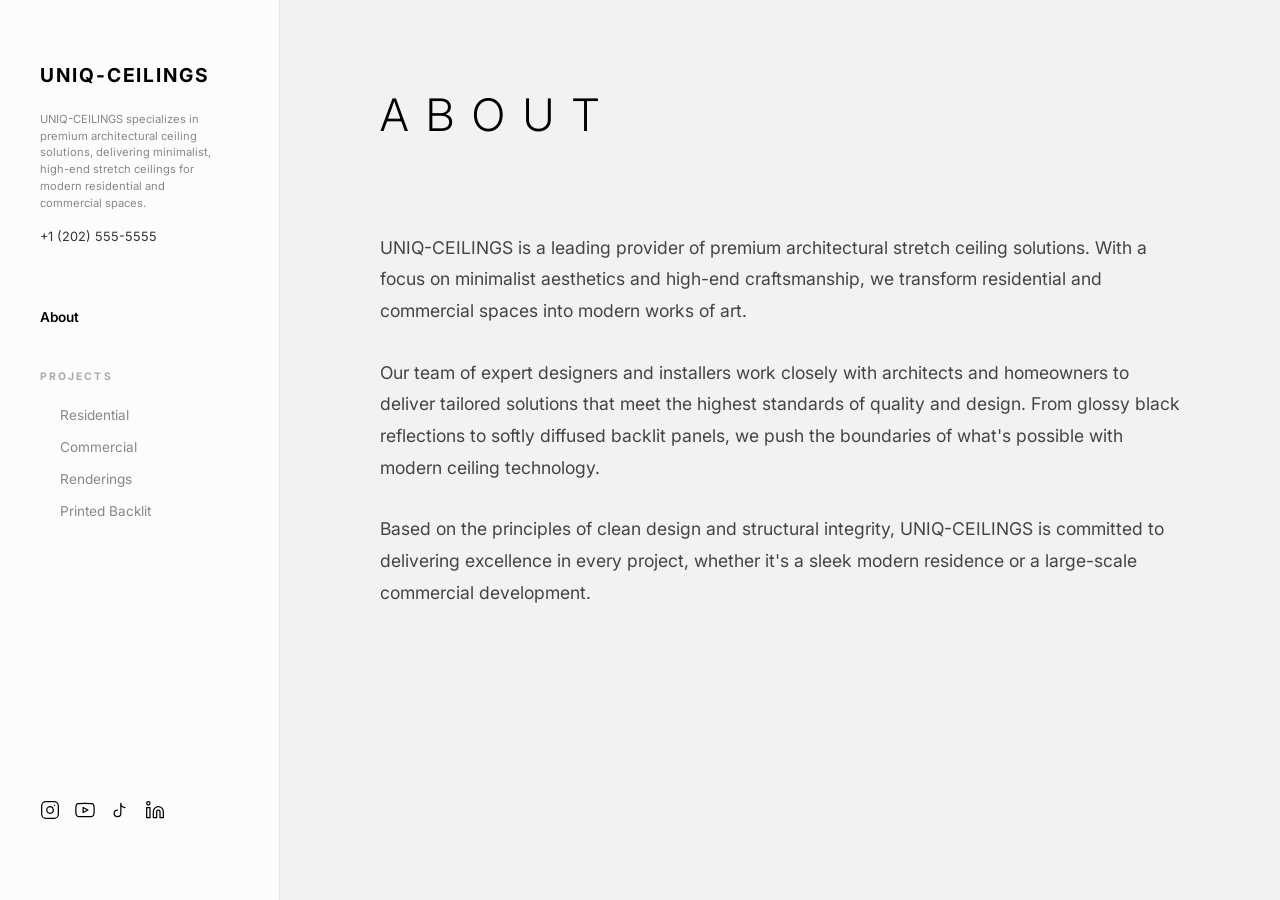
==== about.html @ fbc2c292 "d" ====
<!DOCTYPE html>
<html lang="en">

<head>
    <meta charset="UTF-8">
    <meta name="viewport" content="width=device-width, initial-scale=1.0">
    <title>About UNIQ-CEILINGS — Premium Stretch Ceilings South Florida</title>
    <meta name="description"
        content="Learn more about UNIQ-CEILINGS, South Florida's leader in premium architectural stretch ceiling solutions. Serving Miami, Fort Lauderdale, Tampa, and Orlando with high-end custom designs.">
    <link rel="canonical" href="/about.html">
    <meta name="robots" content="index, follow">
    <meta name="geo.region" content="US-FL">
    <meta name="geo.placename" content="South Florida">
    <meta name="geo.position" content="27.6648;-81.5158">
    <link rel="alternate" hreflang="en-US" href="/about.html">
    <link rel="icon" type="image/png" href="images/favicon.png">
    <meta name="theme-color" content="#ffffff">
    <!-- Open Graph / Facebook -->
    <meta property="og:title" content="About UNIQ-CEILINGS — Premium Stretch Ceilings South Florida">
    <meta property="og:description"
        content="South Florida's leading provider of custom stretch ceilings. Discover our commitment to excellence in Miami, Tampa, and Orlando.">
    <meta property="og:type" content="website">
    <meta property="og:url" content="/about.html">
    <meta property="og:site_name" content="UNIQ-CEILINGS">
    <meta property="og:image" content="images/modern-residential-stretch-ceiling-led-living-room-miami-florida.png">
    <!-- Twitter -->
    <meta name="twitter:card" content="summary_large_image">
    <meta name="twitter:title" content="About UNIQ-CEILINGS — Premium Stretch Ceilings South Florida">
    <meta name="twitter:description"
        content="South Florida's leader in custom architectural stretch ceilings. Discover our high-end solutions.">
    <meta name="twitter:image" content="images/modern-residential-stretch-ceiling-led-living-room-miami-florida.png">
    <link rel="stylesheet" href="style.css">
    <link rel="preconnect" href="https://fonts.googleapis.com">
    <link rel="preconnect" href="https://fonts.gstatic.com" crossorigin>
    <link href="https://fonts.googleapis.com/css2?family=Inter:wght@300;400;600;700&display=swap" rel="stylesheet">
    <style>
        .about-text {
            max-width: 800px;
            font-size: 1.1rem;
            color: #444;
            line-height: 1.8;
        }

        .about-text p {
            margin-bottom: 30px;
        }
    </style>
</head>

<body>
    <div class="page-wrapper">
        <aside class="sidebar">
            <div class="sidebar-content">
                <div class="top-section">
                    <h1 class="logo">UNIQ-CEILINGS</h1>
                    <p class="tagline">UNIQ-CEILINGS specializes in premium architectural ceiling solutions, delivering
                        minimalist, high-end stretch ceilings for modern residential and commercial spaces.</p>
                    <p class="phone">+1 (202) 555-5555</p>
                </div>

                <nav class="nav-menu">
                    <ul class="primary-links">
                        <li><a class='nav-link active' href='/about'>About</a></li>
                    </ul>

                    <div class="nav-section">
                        <span class="section-label">PROJECTS</span>
                        <ul class="sub-links">
                            <li><a class='nav-link' href='/index.html'>Residential</a></li>
                            <li><a class='nav-link' href='/commercial.html'>Commercial</a></li>
                            <li><a class='nav-link' href='/renderings.html'>Renderings</a></li>
                            <li><a class='nav-link' href='/printed-backlit.html'>Printed Backlit</a></li>
                        </ul>
                    </div>
                </nav>

                <div class="bottom-section">
                    <div class="social-icons">
                        <a href="#" class="social-icon" aria-label="Instagram">
                            <svg width="20" height="20" viewBox="0 0 24 24" fill="none" stroke="currentColor"
                                stroke-width="1.5" stroke-linecap="round" stroke-linejoin="round">
                                <rect x="2" y="2" width="20" height="20" rx="5" ry="5"></rect>
                                <path d="M16 11.37A4 4 0 1 1 12.63 8 4 4 0 0 1 16 11.37z"></path>
                                <line x1="17.5" y1="6.5" x2="17.51" y2="6.5"></line>
                            </svg>
                        </a>
                        <a href="#" class="social-icon" aria-label="YouTube">
                            <svg width="20" height="20" viewBox="0 0 24 24" fill="none" stroke="currentColor"
                                stroke-width="1.5" stroke-linecap="round" stroke-linejoin="round">
                                <path
                                    d="M22.54 6.42a2.78 2.78 0 0 0-1.94-2C18.88 4 12 4 12 4s-6.88 0-8.6.42a2.78 2.78 0 0 0-1.94 2C1 8.14 1 12 1 12s0 3.86.42 5.58a2.78 2.78 0 0 0 1.94 2c1.72.42 8.6.42 8.6.42s6.88 0 8.6-.42a2.78 2.78 0 0 0 1.94-2C23 15.86 23 12 23 12s0-3.86-.42-5.58z">
                                </path>
                                <polygon points="9.75 15.02 15.5 12 9.75 8.98 9.75 15.02"></polygon>
                            </svg>
                        </a>
                        <a href="#" class="social-icon" aria-label="TikTok">
                            <svg width="20" height="20" viewBox="0 0 24 24" fill="none" stroke="currentColor"
                                stroke-width="1.5" stroke-linecap="round" stroke-linejoin="round">
                                <path d="M9 12a4 4 0 1 0 4 4V4a5 5 0 0 0 5 5"></path>
                            </svg>
                        </a>
                        <a href="#" class="social-icon" aria-label="LinkedIn">
                            <svg width="20" height="20" viewBox="0 0 24 24" fill="none" stroke="currentColor"
                                stroke-width="1.5" stroke-linecap="round" stroke-linejoin="round">
                                <path
                                    d="M16 8a6 6 0 0 1 6 6v7h-4v-7a2 2 0 0 0-2-2 2 2 0 0 0-2 2v7h-4v-7a6 6 0 0 1 6-6z">
                                </path>
                                <rect x="2" y="9" width="4" height="12"></rect>
                                <circle cx="4" cy="4" r="2"></circle>
                            </svg>
                        </a>
                    </div>
                </div>
            </div>
        </aside>

        <main class="content-area">
            <header class="content-header">
                <h2 class="page-title">ABOUT</h2>
            </header>

            <div class="about-text">
                <p>UNIQ-CEILINGS is a leading provider of premium architectural stretch ceiling solutions. With a focus
                    on minimalist aesthetics and high-end craftsmanship, we transform residential and commercial spaces
                    into modern works of art.</p>
                <p>Our team of expert designers and installers work closely with architects and homeowners to deliver
                    tailored solutions that meet the highest standards of quality and design. From glossy black
                    reflections to softly diffused backlit panels, we push the boundaries of what's possible with modern
                    ceiling technology.</p>
                <p>Based on the principles of clean design and structural integrity, UNIQ-CEILINGS is committed to
                    delivering excellence in every project, whether it's a sleek modern residence or a large-scale
                    commercial development.</p>
            </div>
        </main>
    </div>
    <script type="application/ld+json">
    {
      "@context": "https://schema.org",
      "@type": "HomeAndConstructionBusiness",
      "name": "UNIQ-CEILINGS",
      "description": "UNIQ-CEILINGS is a leading provider of premium architectural stretch ceiling solutions in South Florida.",
      "url": "/about.html",
      "telephone": "+1 (202) 555-5555",
      "address": {
        "@type": "PostalAddress",
        "addressRegion": "FL",
        "addressCountry": "US"
      },
      "image": "images/modern-residential-stretch-ceiling-led-living-room-miami-florida.png",
      "areaServed": [
        "Miami",
        "Fort Lauderdale",
        "Hollywood",
        "Tampa",
        "Orlando",
        "South Florida"
      ]
    }
    </script>
    <script src="app.js"></script>
</body>

</html>
---- style.css ----
/* Base Styles */
* {
  margin: 0;
  padding: 0;
  box-sizing: border-box;
}

body {
  font-family:
    "Inter",
    -apple-system,
    BlinkMacSystemFont,
    "Segoe UI",
    Roboto,
    sans-serif;
  background-color: #f2f2f2;
  color: #333;
  line-height: 1.6;
  overflow-x: hidden;
  -webkit-font-smoothing: antialiased;
}

a {
  transition: all 0.3s ease;
  text-decoration: none;
  color: inherit;
}

/* Layout Wrapper */
.page-wrapper {
  display: flex;
  min-height: 100vh;
}

/* Sidebar Styling */
.sidebar {
  width: 280px;
  background-color: #fcfcfc;
  position: fixed;
  height: 100vh;
  border-right: 1px solid #e5e5e5;
  z-index: 1000;
  overflow-y: auto;
  scrollbar-width: thin;
}

.sidebar-content {
  padding: 60px 40px 60px 40px;
  display: flex;
  flex-direction: column;
  height: 100%;
}

.top-section {
  margin-bottom: 60px;
}

.logo {
  font-size: 1.2rem;
  font-weight: 700;
  letter-spacing: 0.1em;
  margin-bottom: 20px;
  color: #000;
  text-transform: uppercase;
}

.tagline {
  font-size: 0.7rem;
  color: #888;
  margin-bottom: 15px;
  line-height: 1.5;
  max-width: 180px;
}

.phone {
  font-size: 0.8rem;
  font-weight: 400;
  color: #333;
}

.nav-menu {
  flex-grow: 1;
}

.primary-links {
  list-style: none;
  margin-bottom: 40px;
}

.nav-section {
  margin-bottom: 40px;
}

.section-label {
  display: block;
  font-size: 0.65rem;
  font-weight: 700;
  letter-spacing: 0.2em;
  color: #aaa;
  margin-bottom: 20px;
  text-transform: uppercase;
}

.sub-links {
  list-style: none;
  padding-left: 0;
}

.nav-link {
  font-size: 0.85rem;
  display: block;
  margin-bottom: 10px;
  font-weight: 400;
  color: #888;
}

.nav-link:hover {
  color: #000;
}

.nav-link.active {
  color: #000;
  font-weight: 600;
}

.sub-links .nav-link {
  padding-left: 20px;
}

.bottom-section {
  margin-top: auto;
  padding-top: 40px;
}

.social-icons {
  display: flex;
  gap: 15px;
  flex-wrap: wrap;
}

.social-icon {
  color: #000;
  /* Strong black as requested */
  display: flex;
  align-items: center;
  justify-content: center;
  transition: opacity 0.3s ease;
  margin-bottom: 20px;
}

.social-icon:hover {
  opacity: 0.6;
}

/* Main Content Area */
.content-area {
  margin-left: 280px;
  flex-grow: 1;
  padding: 80px 100px;
  max-width: 1600px;
}

.content-header {
  margin-bottom: 80px;
}

.page-title {
  font-size: 2.8rem;
  font-weight: 300;
  letter-spacing: 0.4em;
  color: #000;
  text-transform: uppercase;
}

/* Image Grid */
.image-grid {
  display: grid;
  grid-template-columns: repeat(3, 1fr);
  gap: 50px;
  margin-bottom: 100px;
}

.grid-item {
  width: 100%;
  aspect-ratio: 5 / 7;
  background-color: #e5e5e5;
  overflow: hidden;
  cursor: pointer;
  transition: background-color 0.3s ease;
}

.grid-item:hover {
  background-color: #dadada;
}

.grid-item img {
  width: 100%;
  height: 100%;
  object-fit: cover;
  display: block;
  transition:
    transform 0.6s ease,
    filter 0.6s ease;
}
.grid-item img:hover {
  transform: scale(1.02);
  filter: brightness(1.1);
}

.grid-item video {
  width: 100%;
  height: 100%;
  object-fit: cover;
  display: block;
  transition:
    transform 0.6s ease,
    filter 0.6s ease;
}

.grid-item video:hover {
  transform: scale(1.02);
  filter: brightness(1.1);
}

/* Lightbox/Gallery Mode */
.lightbox {
  display: none;
  position: fixed;
  top: 0;
  left: 0;
  width: 100%;
  height: 100%;
  background-color: rgba(255, 255, 255, 0.98);
  z-index: 2000;
  flex-direction: column;
  padding: 40px;
}

.lightbox.active {
  display: flex;
}

.lightbox-close {
  position: absolute;
  top: 40px;
  right: 40px;
  font-size: 2rem;
  width: 50px;
  height: 50px;
  display: flex;
  align-items: center;
  justify-content: center;
  cursor: pointer;
  color: #000;
  border: 1px solid transparent;
  transition: all 0.3s ease;
  line-height: 1;
  z-index: 2001;
}

.lightbox-close:hover {
  border-color: #000;
  transform: rotate(90deg);
}

.lightbox-content {
  display: flex;
  flex-direction: column;
  gap: 30px;
  overflow-y: auto;
  width: 100%;
  max-width: 1000px;
  margin: 0 auto;
  padding-bottom: 60px;
  align-items: center;
}

.lightbox-gallery {
  display: grid;
  grid-template-columns: repeat(3, 1fr);
  gap: 20px;
  width: 100%;
}

.lightbox-info {
  width: 100%;
  padding: 20px 0;
  border-top: 1px solid #eee;
  margin-top: 20px;
  text-align: left;
}

.lightbox-title {
  font-size: 1.5rem;
  font-weight: 600;
  margin-bottom: 15px;
  color: #000;
  letter-spacing: 0.05em;
  text-transform: uppercase;
}

.lightbox-description {
  font-size: 1rem;
  color: #555;
  line-height: 1.6;
  max-width: 800px;
}

.lightbox-item {
  width: 100%;
  aspect-ratio: 5 / 7;
  background-color: #eee;
}

.lightbox-item img {
  width: 100%;
  height: 100%;
  object-fit: cover;
  display: block;
}

/* Only constrain videos for the 9th residential lightbox item */
.lightbox-item.constrained-video video {
  max-width: 100%;
  max-height: 200%;
  width: 100%;
  height: 100%;
  object-fit: fill;
  display: block;
  background: #00000000;
}

/* Responsive Behavior */
@media (max-width: 1100px) {
  .content-area {
    padding: 60px 40px;
  }

  .image-grid {
    grid-template-columns: repeat(2, 1fr);
    gap: 30px;
  }
}

@media (max-width: 900px) {
  .page-wrapper {
    flex-direction: column;
  }

  .sidebar {
    position: relative;
    width: 100%;
    height: auto;
    border-right: none;
    border-bottom: 1px solid #e5e5e5;
  }

  .sidebar-content {
    padding: 40px 30px;
  }

  .top-section {
    margin-bottom: 40px;
  }

  .nav-menu {
    display: flex;
    flex-direction: row;
    gap: 60px;
    flex-wrap: wrap;
  }

  .content-area {
    margin-left: 0;
  }

  .lightbox {
    padding: 40px 20px;
  }

  .lightbox-content {
    gap: 20px;
  }

  .lightbox-gallery {
    grid-template-columns: repeat(2, 1fr);
    gap: 15px;
  }
}

@media (max-width: 600px) {
  .nav-menu {
    flex-direction: column;
    gap: 30px;
  }

  .page-title {
    font-size: 1.8rem;
    letter-spacing: 0.2em;
  }

  .image-grid {
    grid-template-columns: 1fr;
  }

  .content-area {
    padding: 40px 20px;
  }

  .lightbox-gallery {
    grid-template-columns: 1fr;
  }

  .lightbox-title {
    font-size: 1.2rem;
  }

  .lightbox-description {
    font-size: 0.9rem;
  }
}
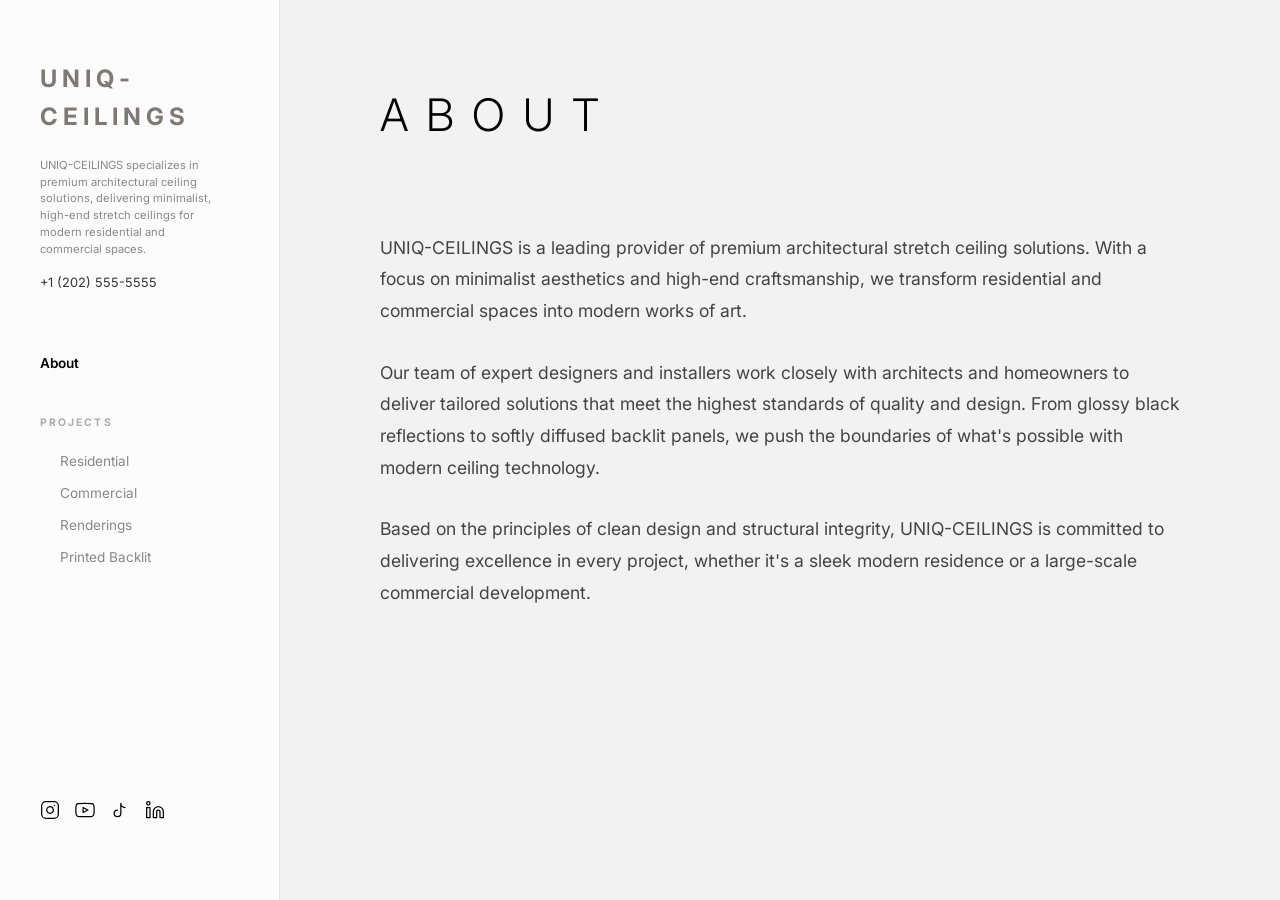
==== commit ae5db20b: "final d" ====
--- a/about.html
+++ b/about.html
@@ -50,6 +50,11 @@
 <body>
     <div class="page-wrapper">
         <aside class="sidebar">
+            <button class="menu-toggle" aria-label="Toggle Menu">
+                <span></span>
+                <span></span>
+                <span></span>
+            </button>
             <div class="sidebar-content">
                 <div class="top-section">
                     <h1 class="logo">UNIQ-CEILINGS</h1>
--- a/style.css
+++ b/style.css
@@ -42,6 +42,7 @@
   z-index: 1000;
   overflow-y: auto;
   scrollbar-width: thin;
+  transition: transform 0.4s cubic-bezier(0.4, 0, 0.2, 1);
 }
 
 .sidebar-content {
@@ -56,12 +57,15 @@
 }
 
 .logo {
-  font-size: 1.2rem;
+  font-size: 1.5rem;
   font-weight: 700;
-  letter-spacing: 0.1em;
+  letter-spacing: 0.21em;
   margin-bottom: 20px;
-  color: #000;
+  color: #807777;
   text-transform: uppercase;
+}
+.logo span {
+  color: #000;
 }
 
 .tagline {
@@ -77,6 +81,53 @@
   font-weight: 400;
   color: #333;
 }
+.phone a {
+  text-decoration: none;
+  color: black;
+  display: inline-flex;
+  align-items: center;
+  gap: 8px; /* space between icon and number */
+}
+
+.phone-icon {
+  font-size: 16px;
+  filter: grayscale(100%) brightness(0); /* makes emoji black */
+}
+
+/* Menu Toggle Button */
+.menu-toggle {
+  display: none;
+  background: none;
+  border: none;
+  cursor: pointer;
+  padding: 10px;
+  z-index: 1100;
+  flex-direction: column;
+  gap: 6px;
+  position: absolute;
+  top: 35px;
+  right: 20px;
+}
+
+.menu-toggle span {
+  display: block;
+  width: 25px;
+  height: 2px;
+  background-color: #000;
+  transition: all 0.3s ease;
+}
+
+.sidebar.active .menu-toggle span:nth-child(1) {
+  transform: translateY(8px) rotate(45deg);
+}
+
+.sidebar.active .menu-toggle span:nth-child(2) {
+  opacity: 0;
+}
+
+.sidebar.active .menu-toggle span:nth-child(3) {
+  transform: translateY(-8px) rotate(-45deg);
+}
 
 .nav-menu {
   flex-grow: 1;
@@ -162,6 +213,42 @@
 
 .content-header {
   margin-bottom: 80px;
+}
+
+/* Hero Section */
+.hero-section {
+  display: none; /* Hidden on desktop */
+  margin-bottom: 120px;
+  max-width: 900px;
+  opacity: 0;
+  transform: translateY(20px);
+  animation: hero-fade-in 1s ease forwards 0.2s;
+}
+
+@keyframes hero-fade-in {
+  to {
+    opacity: 1;
+    transform: translateY(0);
+  }
+}
+
+.hero-title {
+  font-size: 5rem;
+  font-weight: 700;
+  letter-spacing: 0.15em;
+  margin-bottom: 30px;
+  line-height: 1.1;
+  color: #000;
+  text-transform: uppercase;
+}
+
+.hero-tagline {
+  font-size: 1.25rem;
+  color: #666;
+  line-height: 1.6;
+  max-width: 700px;
+  font-weight: 300;
+  margin-bottom: 20px;
 }
 
 .page-title {
@@ -348,30 +435,101 @@
   }
 
   .sidebar {
-    position: relative;
+    position: fixed;
+    top: 0;
+    left: 0;
     width: 100%;
-    height: auto;
+    height: 80px;
     border-right: none;
     border-bottom: 1px solid #e5e5e5;
+    background-color: #fcfcfc;
+    overflow: hidden;
+    display: flex;
+    flex-direction: column;
+    z-index: 1000;
   }
 
   .sidebar-content {
+    padding: 0;
+    display: flex;
+    flex-direction: column;
+    width: 100%;
+  }
+
+  .top-section {
+    height: 80px;
+    padding: 0 30px;
+    margin-bottom: 0;
+    display: flex;
+    align-items: center;
+    width: 100%;
+  }
+
+  .logo {
+    font-size: 1.1rem;
+    margin-bottom: 0;
+    letter-spacing: 0.15em;
+  }
+
+  .tagline,
+  .sidebar .phone {
+    display: none;
+  }
+
+  .nav-menu {
+    display: none;
+    flex-direction: column;
+    gap: 20px;
+    width: 100%;
     padding: 40px 30px;
-  }
-
-  .top-section {
-    margin-bottom: 40px;
-  }
-
-  .nav-menu {
+    background-color: #fcfcfc;
+    border-top: 1px solid #e5e5e5;
+  }
+
+  .bottom-section {
+    display: none;
+    padding: 20px 30px 40px;
+    margin-top: 0;
+    background-color: #fcfcfc;
+  }
+
+  .sidebar.active {
+    height: 100vh;
+    overflow-y: auto;
+  }
+
+  .sidebar.active .nav-menu,
+  .sidebar.active .bottom-section {
     display: flex;
-    flex-direction: row;
-    gap: 60px;
-    flex-wrap: wrap;
+  }
+  
+  .sidebar.active .top-section {
+      flex-direction: column;
+      align-items: flex-start;
+      height: auto;
+      padding-top: 80px; /* offset for logo staying in place */
+      position: relative;
+  }
+  
+  .sidebar.active .logo {
+      position: absolute;
+      top: 25px;
+      left: 30px;
+  }
+
+  .menu-toggle {
+    display: flex;
+    top: 20px;
+    right: 30px;
   }
 
   .content-area {
     margin-left: 0;
+    padding-top: 140px; /* offset for sticky header */
+  }
+
+  .hero-section {
+    display: block; /* Show on mobile */
   }
 
   .lightbox {
@@ -394,6 +552,20 @@
     gap: 30px;
   }
 
+  .hero-section {
+    margin-bottom: 60px;
+  }
+
+  .hero-title {
+    font-size: 2.2rem;
+    letter-spacing: 0.1em;
+    margin-bottom: 20px;
+  }
+
+  .hero-tagline {
+    font-size: 1rem;
+  }
+
   .page-title {
     font-size: 1.8rem;
     letter-spacing: 0.2em;
@@ -404,7 +576,7 @@
   }
 
   .content-area {
-    padding: 40px 20px;
+    padding: 120px 20px 40px 20px; /* Preserve top offset for sticky header */
   }
 
   .lightbox-gallery {
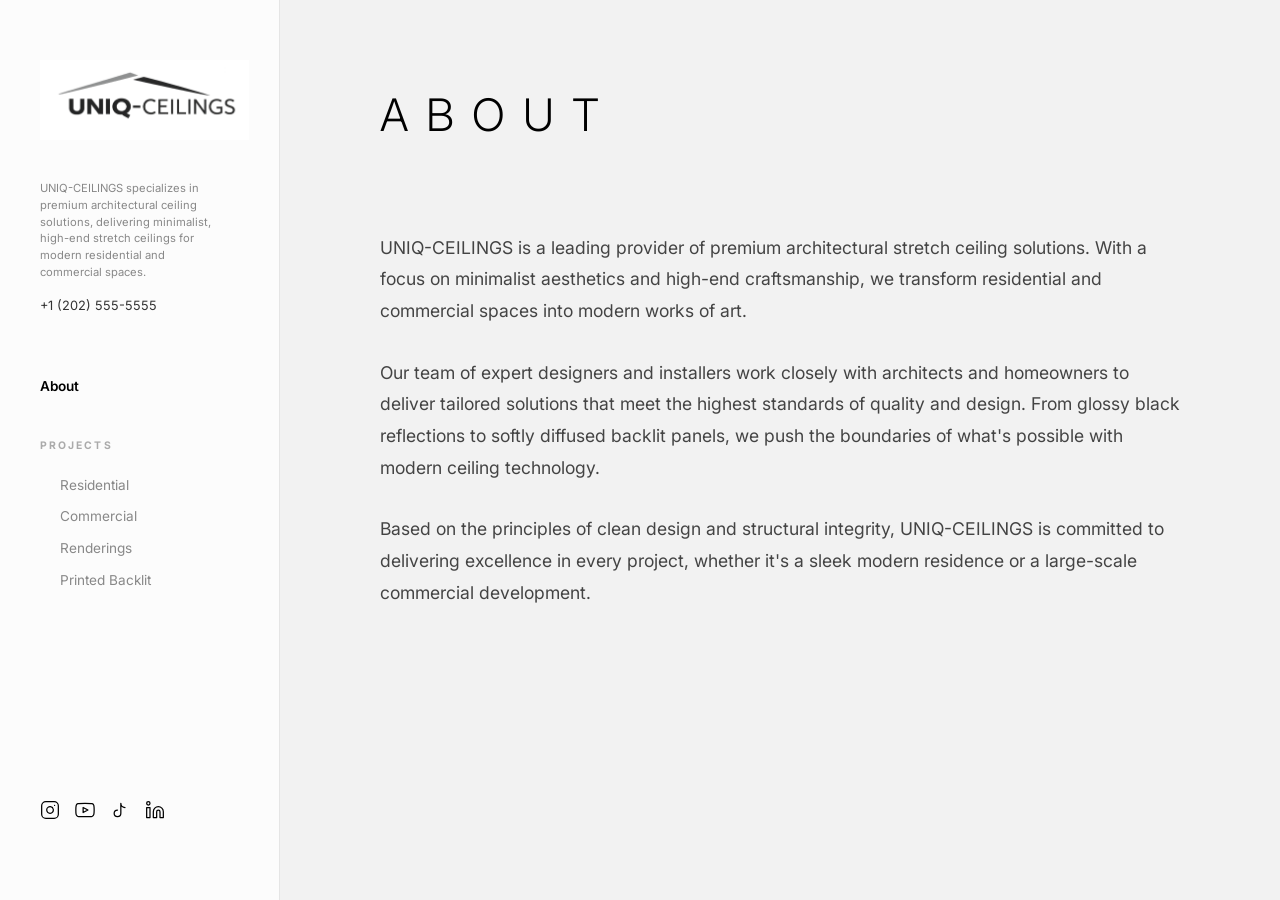
==== commit 94f48024: "final d" ====
--- a/about.html
+++ b/about.html
@@ -57,7 +57,7 @@
             </button>
             <div class="sidebar-content">
                 <div class="top-section">
-                    <h1 class="logo">UNIQ-CEILINGS</h1>
+                    <div class="logo"><img src="images/logo.png" alt="UNIQ-CEILINGS Logo"></div>
                     <p class="tagline">UNIQ-CEILINGS specializes in premium architectural ceiling solutions, delivering
                         minimalist, high-end stretch ceilings for modern residential and commercial spaces.</p>
                     <p class="phone">+1 (202) 555-5555</p>
--- a/style.css
+++ b/style.css
@@ -60,11 +60,21 @@
   font-size: 1.5rem;
   font-weight: 700;
   letter-spacing: 0.21em;
-  margin-bottom: 20px;
+  margin-bottom: 40px;
   color: #807777;
   text-transform: uppercase;
 }
-.logo span {
+
+.logo img {
+  height: 80px; /* Increased from 60px for better desktop visibility */
+  width: auto;
+  display: block;
+  object-fit: contain;
+}
+.light-highlight{
+  color: #7b6464;
+}
+.highlight {
   color: #000;
 }
 
@@ -75,6 +85,11 @@
   line-height: 1.5;
   max-width: 180px;
 }
+.tagline span{
+  font-weight: 600;
+  color: #000 !important;
+}
+
 
 .phone {
   font-size: 0.8rem;
@@ -233,10 +248,10 @@
 }
 
 .hero-title {
-  font-size: 5rem;
+  font-size: 4rem;
   font-weight: 700;
   letter-spacing: 0.15em;
-  margin-bottom: 30px;
+  margin-bottom: 20px;
   line-height: 1.1;
   color: #000;
   text-transform: uppercase;
@@ -466,9 +481,12 @@
   }
 
   .logo {
-    font-size: 1.1rem;
     margin-bottom: 0;
-    letter-spacing: 0.15em;
+  }
+
+  .logo img {
+    height: 40px; /* Smaller for mobile sticky header */
+    width: auto;
   }
 
   .tagline,
@@ -556,9 +574,13 @@
     margin-bottom: 60px;
   }
 
+  .hero-logo {
+    margin-bottom: 20px;
+    justify-content: flex-start;
+  }
+
   .hero-title {
     font-size: 2.2rem;
-    letter-spacing: 0.1em;
     margin-bottom: 20px;
   }
 
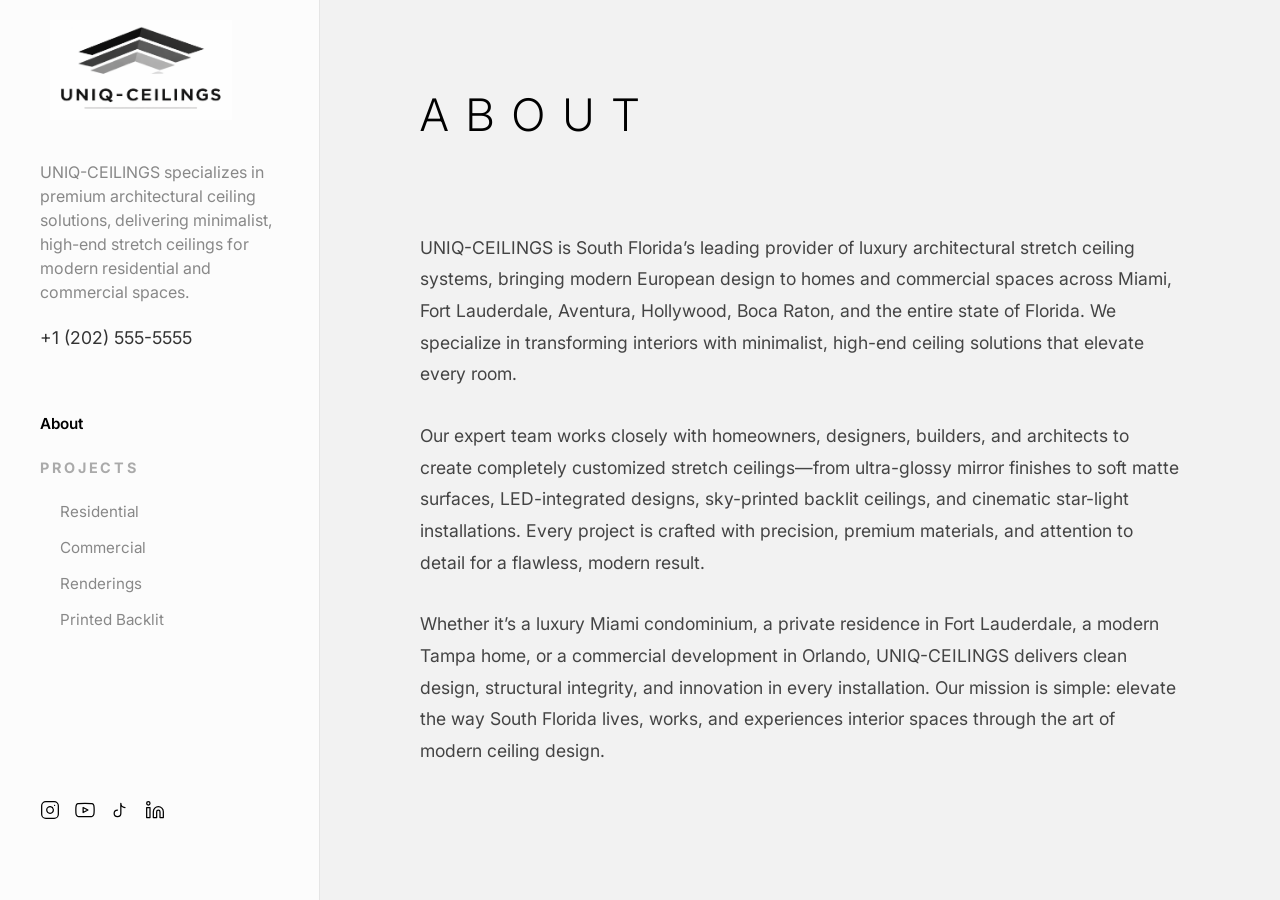
==== commit 219ea04b: "v" ====
--- a/about.html
+++ b/about.html
@@ -33,6 +33,7 @@
     <link rel="preconnect" href="https://fonts.googleapis.com">
     <link rel="preconnect" href="https://fonts.gstatic.com" crossorigin>
     <link href="https://fonts.googleapis.com/css2?family=Inter:wght@300;400;600;700&display=swap" rel="stylesheet">
+    <link rel="preload" href="images/logo.png" as="image" fetchpriority="high" />
     <style>
         .about-text {
             max-width: 800px;
@@ -57,7 +58,7 @@
             </button>
             <div class="sidebar-content">
                 <div class="top-section">
-                    <div class="logo"><img src="images/logo.png" alt="UNIQ-CEILINGS Logo"></div>
+                    <div class="logo"><img src="images/logo.png" alt="UNIQ-CEILINGS Logo" fetchpriority="high" decoding="async"></div>
                     <p class="tagline">UNIQ-CEILINGS specializes in premium architectural ceiling solutions, delivering
                         minimalist, high-end stretch ceilings for modern residential and commercial spaces.</p>
                     <p class="phone">+1 (202) 555-5555</p>
@@ -125,16 +126,27 @@
             </header>
 
             <div class="about-text">
-                <p>UNIQ-CEILINGS is a leading provider of premium architectural stretch ceiling solutions. With a focus
-                    on minimalist aesthetics and high-end craftsmanship, we transform residential and commercial spaces
-                    into modern works of art.</p>
-                <p>Our team of expert designers and installers work closely with architects and homeowners to deliver
-                    tailored solutions that meet the highest standards of quality and design. From glossy black
-                    reflections to softly diffused backlit panels, we push the boundaries of what's possible with modern
-                    ceiling technology.</p>
-                <p>Based on the principles of clean design and structural integrity, UNIQ-CEILINGS is committed to
-                    delivering excellence in every project, whether it's a sleek modern residence or a large-scale
-                    commercial development.</p>
+              <p>
+  <span>UNIQ-CEILINGS</span> is South Florida’s leading provider of luxury architectural stretch ceiling
+  systems, bringing modern European design to homes and commercial spaces across Miami, Fort Lauderdale,
+  Aventura, Hollywood, Boca Raton, and the entire state of Florida. We specialize in transforming interiors
+  with minimalist, high-end ceiling solutions that elevate every room.
+</p>
+
+<p>
+  Our expert team works closely with homeowners, designers, builders, and architects to create
+  completely customized stretch ceilings—from ultra-glossy mirror finishes to soft matte surfaces,
+  LED-integrated designs, sky-printed backlit ceilings, and cinematic star-light installations.
+  Every project is crafted with precision, premium materials, and attention to detail for a flawless,
+  modern result.
+</p>
+
+<p>
+  Whether it’s a luxury Miami condominium, a private residence in Fort Lauderdale, a modern Tampa home,
+  or a commercial development in Orlando, <span>UNIQ-CEILINGS</span> delivers clean design, structural integrity,
+  and innovation in every installation. Our mission is simple: elevate the way South Florida lives, works,
+  and experiences interior spaces through the art of modern ceiling design.
+</p>
             </div>
         </main>
     </div>
--- a/style.css
+++ b/style.css
@@ -34,7 +34,7 @@
 
 /* Sidebar Styling */
 .sidebar {
-  width: 280px;
+  width: 320px;
   background-color: #fcfcfc;
   position: fixed;
   height: 100vh;
@@ -46,7 +46,7 @@
 }
 
 .sidebar-content {
-  padding: 60px 40px 60px 40px;
+  padding: 10px 40px 60px 40px;
   display: flex;
   flex-direction: column;
   height: 100%;
@@ -66,10 +66,11 @@
 }
 
 .logo img {
-  height: 80px; /* Increased from 60px for better desktop visibility */
+  height: 100px; /* Increased for better visibility */
   width: auto;
   display: block;
   object-fit: contain;
+  margin: 10px;
 }
 .light-highlight{
   color: #7b6464;
@@ -79,11 +80,11 @@
 }
 
 .tagline {
-  font-size: 0.7rem;
+  font-size: 1rem;
   color: #888;
-  margin-bottom: 15px;
+  margin-bottom: 20px;
   line-height: 1.5;
-  max-width: 180px;
+  max-width: 240px;
 }
 .tagline span{
   font-weight: 600;
@@ -92,7 +93,7 @@
 
 
 .phone {
-  font-size: 0.8rem;
+  font-size: 1.1rem;
   font-weight: 400;
   color: #333;
 }
@@ -150,7 +151,7 @@
 
 .primary-links {
   list-style: none;
-  margin-bottom: 40px;
+  margin-bottom: 20px;
 }
 
 .nav-section {
@@ -159,7 +160,7 @@
 
 .section-label {
   display: block;
-  font-size: 0.65rem;
+  font-size: 0.9rem;
   font-weight: 700;
   letter-spacing: 0.2em;
   color: #aaa;
@@ -173,9 +174,9 @@
 }
 
 .nav-link {
-  font-size: 0.85rem;
+  font-size: 0.95rem;
   display: block;
-  margin-bottom: 10px;
+  margin-bottom: 12px;
   font-weight: 400;
   color: #888;
 }
@@ -220,7 +221,7 @@
 
 /* Main Content Area */
 .content-area {
-  margin-left: 280px;
+  margin-left: 320px;
   flex-grow: 1;
   padding: 80px 100px;
   max-width: 1600px;
@@ -386,26 +387,136 @@
 
 .lightbox-info {
   width: 100%;
-  padding: 20px 0;
+  
+  padding: 40px 0;
   border-top: 1px solid #eee;
+  margin-top: 5px;
+  text-align: center;
+  color: black;
+}
+
+.lightbox-title {
+  font-size: 1.8rem;
+  font-weight: 700;
+  margin-bottom: 20px;
+  color: #7b6464;
+  letter-spacing: 0.2em;
+  text-transform: uppercase;
+  display: inline-block;
+  border-bottom: 1px solid #7b6464;
+  padding-bottom: 12px;
+}
+
+.lightbox-badges {
+  display: flex;
+  justify-content: center;
+  gap: 30px;
+  margin-bottom: 30px;
+  padding: 10px 0;
+  border-bottom: 1px solid #eee;
+  width: 100%;
+}
+
+.badge-item {
+  display: flex;
+  align-items: center;
+  gap: 10px;
+  color: #000;
+  font-size: 0.85rem;
+  font-weight: 700;
+  letter-spacing: 0.1em;
+  text-transform: uppercase;
+}
+
+.badge-icon {
+  display: flex;
+  align-items: center;
+  color: #666;
+}
+
+.lightbox-description {
+  font-size: 0.95rem;
+  color: #666;
+  line-height: 1.8;
+  max-width: 750px;
+  margin: 0 auto;
+  font-weight: 300;
+  margin-bottom: 40px;
+}
+
+.lightbox-features {
+  text-align: center;
+  margin-bottom: 50px;
+  padding: 40px;
+  background-color: #f9f9f9;
+  border-radius: 8px;
+  width: 100%;
+  max-width: 900px;
+  margin-left: auto;
+  margin-right: auto;
+  border: 1px solid #eee;
+}
+
+.lightbox-features h4 {
+  font-size: 1.2rem;
+  font-weight: 700;
+  margin-bottom: 30px;
+  text-transform: uppercase;
+  letter-spacing: 0.15em;
+  color: #000;
+  border-bottom: 1px solid #ddd;
+  display: inline-block;
+  padding-bottom: 10px;
+}
+
+.features-list {
+  list-style: none;
+  padding: 0;
+  display: grid;
+  grid-template-columns: repeat(2, 1fr);
+  gap: 24px 40px;
+  text-align: left;
+}
+
+.features-list li {
+  font-size: 0.95rem;
+  color: #444;
+  font-weight: 400;
+  display: flex;
+  align-items: center;
+  gap: 15px;
+  line-height: 1.4;
+}
+
+.features-list li svg {
+  flex-shrink: 0;
+  color: #7b6464;
+}
+
+.features-list li span {
+  flex-grow: 1;
+}
+
+@media (max-width: 768px) {
+  .features-list {
+    grid-template-columns: 1fr;
+    gap: 15px;
+  }
+  
+  .lightbox-features {
+    padding: 30px 20px;
+  }
+}
+
+.lightbox-footer {
+  border-top: 1px solid #eee;
+  padding-top: 40px;
   margin-top: 20px;
-  text-align: left;
-}
-
-.lightbox-title {
-  font-size: 1.5rem;
-  font-weight: 600;
-  margin-bottom: 15px;
-  color: #000;
-  letter-spacing: 0.05em;
-  text-transform: uppercase;
-}
-
-.lightbox-description {
-  font-size: 1rem;
-  color: #555;
-  line-height: 1.6;
-  max-width: 800px;
+}
+
+.lightbox-footer .social-icons {
+  justify-content: center;
+  margin-bottom: 0;
 }
 
 .lightbox-item {
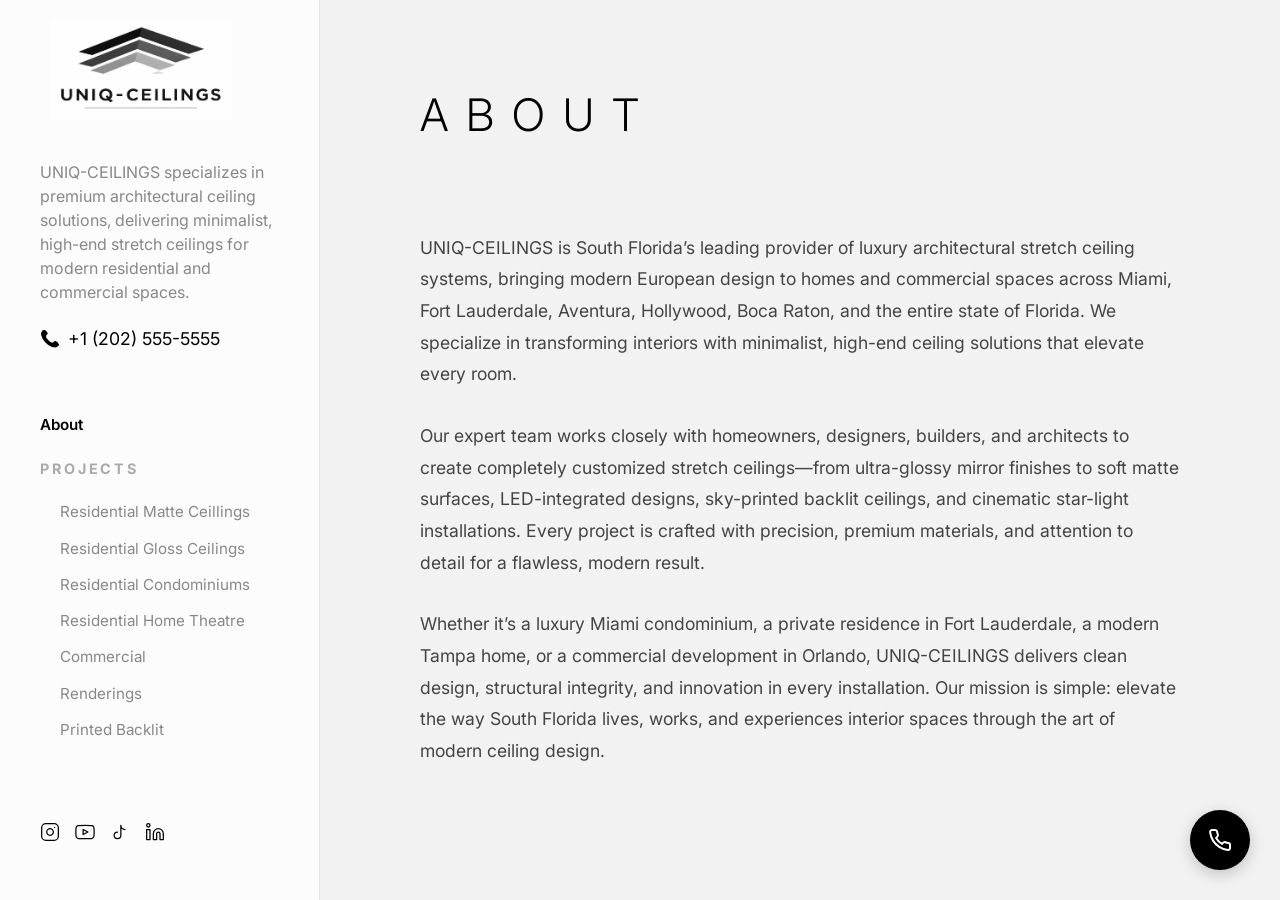
==== commit a364b863: "v" ====
--- a/about.html
+++ b/about.html
@@ -50,7 +50,7 @@
 
 <body>
     <div class="page-wrapper">
-        <aside class="sidebar">
+          <aside class="sidebar">
             <button class="menu-toggle" aria-label="Toggle Menu">
                 <span></span>
                 <span></span>
@@ -61,22 +61,48 @@
                     <div class="logo"><img src="images/logo.png" alt="UNIQ-CEILINGS Logo" fetchpriority="high" decoding="async"></div>
                     <p class="tagline">UNIQ-CEILINGS specializes in premium architectural ceiling solutions, delivering
                         minimalist, high-end stretch ceilings for modern residential and commercial spaces.</p>
-                    <p class="phone">+1 (202) 555-5555</p>
+                            <p class="phone">
+  <a href="tel:+12025555555">
+    <span class="phone-icon">📞</span>
+    +1 (202) 555-5555
+  </a>
+  
+</p>
                 </div>
 
                 <nav class="nav-menu">
                     <ul class="primary-links">
-                        <li><a class='nav-link active' href='/about'>About</a></li>
+                        <li><a class='nav-link active' href='/about.html'>About</a></li>
                     </ul>
 
                     <div class="nav-section">
                         <span class="section-label">PROJECTS</span>
-                        <ul class="sub-links">
-                            <li><a class='nav-link' href='/index.html'>Residential</a></li>
-                            <li><a class='nav-link' href='/commercial.html'>Commercial</a></li>
-                            <li><a class='nav-link' href='/renderings.html'>Renderings</a></li>
-                            <li><a class='nav-link' href='/printed-backlit.html'>Printed Backlit</a></li>
-                        </ul>
+                       <ul class="sub-links">
+                <li>
+                  <a class="nav-link " href="/index.html">Residential Matte Ceillings</a>
+                </li>
+                <li>
+                  <a class="nav-link " href="/res-glossy.html">Residential Gloss Ceilings</a>
+                </li>
+                <li>
+                  <a class="nav-link " href="/res-condo.html">Residential Condominiums</a>
+                </li>
+                <li>
+                  <a class="nav-link " href="/home-theatre.html">Residential Home Theatre</a>
+                </li>
+                <li>
+                  <a class="nav-link " href="/commercial.html">Commercial</a>
+                </li>
+                <li>
+                  <a class="nav-link" href="/renderings.html">Renderings</a>
+                </li>
+                <li>
+                  <a class="nav-link" href="/printed-backlit.html"
+                    >Printed Backlit</a
+                  >
+                </li>
+                
+              </ul>
                     </div>
                 </nav>
 
@@ -175,6 +201,19 @@
     }
     </script>
     <script src="app.js"></script>
+    <!-- Floating Call CTA -->
+    <a href="tel:+251987078691" class="floating-cta">
+        <span class="cta-label">Call us</span>
+        <div class="cta-button">
+            <svg viewBox="0 0 24 24" fill="none" stroke="currentColor" stroke-width="2" stroke-linecap="round"
+                stroke-linejoin="round">
+                <path
+                    d="M22 16.92v3a2 2 0 0 1-2.18 2 19.79 19.79 0 0 1-8.63-3.07 19.5 19.5 0 0 1-6-6 19.79 19.79 0 0 1-3.07-8.67A2 2 0 0 1 4.11 2h3a2 2 0 0 1 2 1.72 12.84 12.84 0 0 0 .7 2.81 2 2 0 0 1-.45 2.11L8.09 9.91a16 16 0 0 0 6 6l1.27-1.27a2 2 0 0 1 2.11-.45 12.84 12.84 0 0 0 2.81.7A2 2 0 0 1 22 16.92z">
+                </path>
+            </svg>
+        </div>
+    </a>
 </body>
 
+
 </html>
--- a/style.css
+++ b/style.css
@@ -724,3 +724,79 @@
     font-size: 0.9rem;
   }
 }
+
+/* Floating Call CTA */
+.floating-cta {
+  position: fixed;
+  right: 30px;
+  bottom: 30px;
+  z-index: 999;
+  display: flex;
+  flex-direction: column;
+  align-items: center;
+}
+
+.cta-button {
+  width: 60px;
+  height: 60px;
+  background-color: #000;
+  border-radius: 50%;
+  display: flex;
+  align-items: center;
+  justify-content: center;
+  box-shadow: 0 4px 15px rgba(0, 0, 0, 0.2);
+  transition: all 0.3s cubic-bezier(0.4, 0, 0.2, 1);
+  color: #fff;
+  cursor: pointer;
+  position: relative;
+}
+
+.cta-button svg {
+  width: 24px;
+  height: 24px;
+  stroke-width: 2;
+}
+
+.cta-label {
+  position: absolute;
+  bottom: 75px;
+  background-color: #000;
+  color: #fff;
+  padding: 8px 16px;
+  border-radius: 20px;
+  font-size: 0.85rem;
+  font-weight: 600;
+  white-space: nowrap;
+  opacity: 0;
+  transform: translateY(10px);
+  transition: all 0.3s ease;
+  pointer-events: none;
+  letter-spacing: 0.05em;
+  text-transform: uppercase;
+  box-shadow: 0 4px 10px rgba(0, 0, 0, 0.1);
+}
+
+/* Hover Effects */
+.floating-cta:hover .cta-button {
+  transform: scale(1.1);
+  background-color: #222;
+  box-shadow: 0 8px 25px rgba(0, 0, 0, 0.3);
+}
+
+.floating-cta:hover .cta-label {
+  opacity: 1;
+  transform: translateY(0);
+}
+
+/* Mobile Tweaks */
+@media (max-width: 768px) {
+  .floating-cta {
+    right: 20px;
+    bottom: 20px;
+  }
+  
+  .cta-button {
+    width: 55px;
+    height: 55px;
+  }
+}
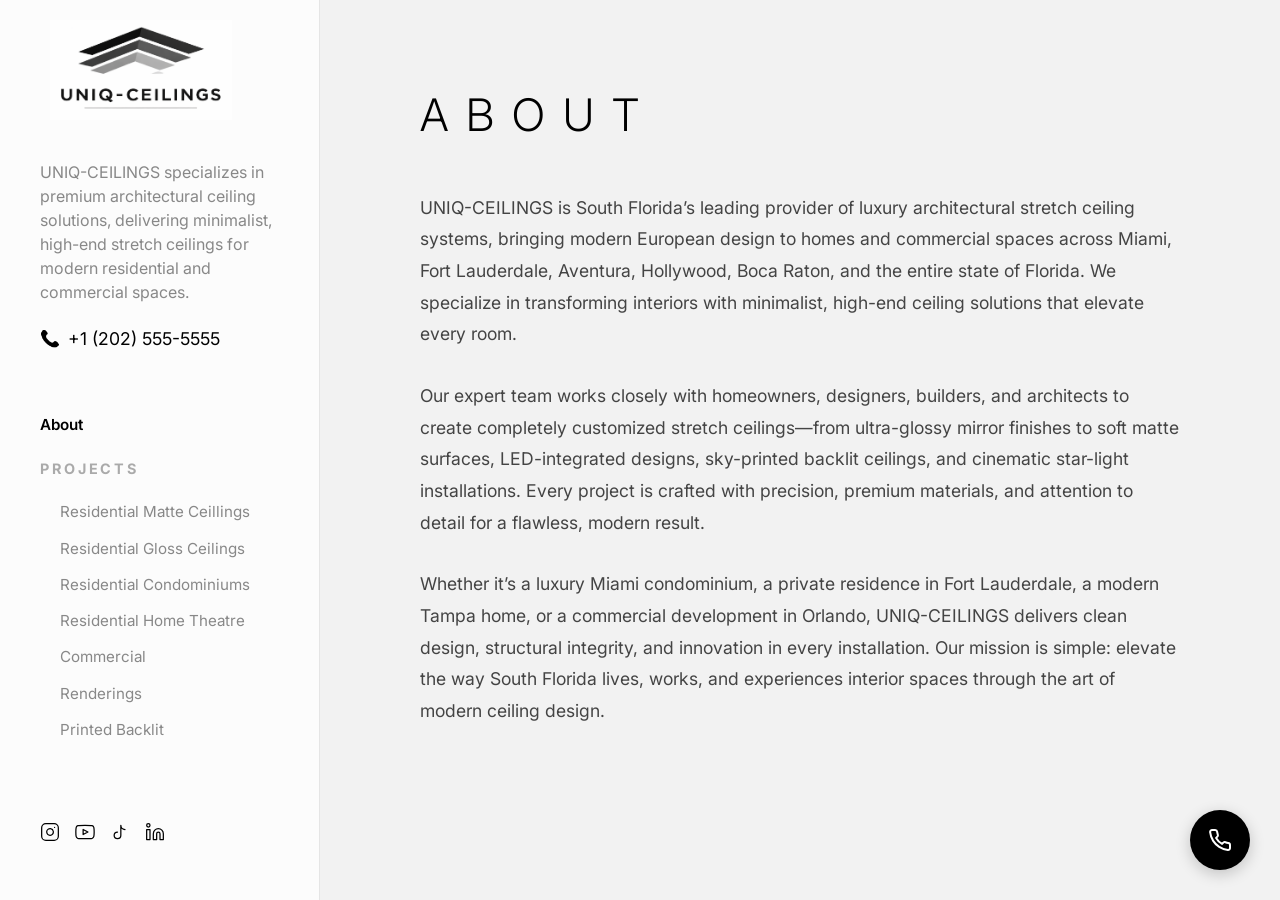
==== commit d1fd37f7: "final" ====
--- a/about.html
+++ b/about.html
@@ -108,7 +108,7 @@
 
                 <div class="bottom-section">
                     <div class="social-icons">
-                        <a href="#" class="social-icon" aria-label="Instagram">
+                        <a href="https://instagram.com/uniqceilings" target="_blank" class="social-icon" aria-label="Instagram">
                             <svg width="20" height="20" viewBox="0 0 24 24" fill="none" stroke="currentColor"
                                 stroke-width="1.5" stroke-linecap="round" stroke-linejoin="round">
                                 <rect x="2" y="2" width="20" height="20" rx="5" ry="5"></rect>
@@ -202,7 +202,7 @@
     </script>
     <script src="app.js"></script>
     <!-- Floating Call CTA -->
-    <a href="tel:+251987078691" class="floating-cta">
+    <a href="tel:+12025555555" class="floating-cta">
         <span class="cta-label">Call us</span>
         <div class="cta-button">
             <svg viewBox="0 0 24 24" fill="none" stroke="currentColor" stroke-width="2" stroke-linecap="round"
--- a/style.css
+++ b/style.css
@@ -228,7 +228,7 @@
 }
 
 .content-header {
-  margin-bottom: 80px;
+  margin-bottom: 40px;
 }
 
 /* Hero Section */
@@ -691,8 +691,9 @@
   }
 
   .hero-title {
-    font-size: 2.2rem;
+    font-size: 1.6rem;
     margin-bottom: 20px;
+    font-weight: 700;
   }
 
   .hero-tagline {
